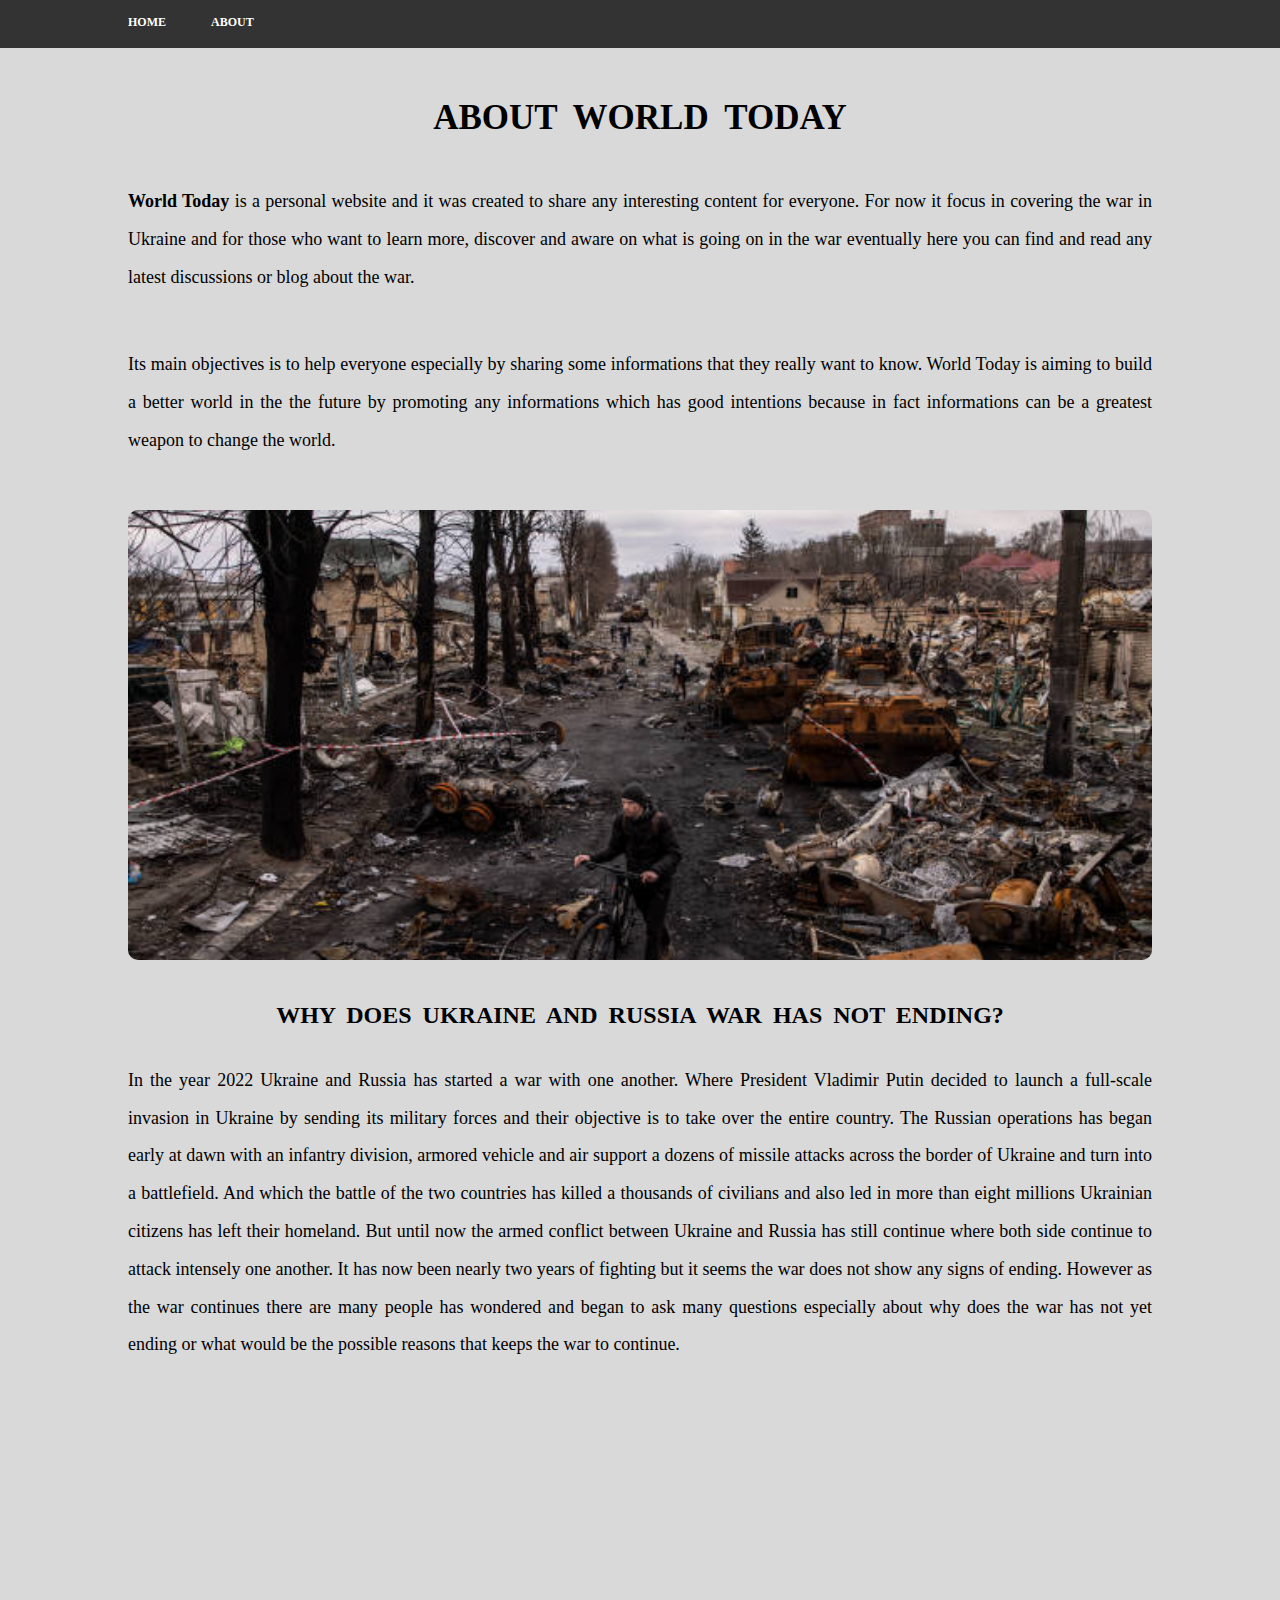
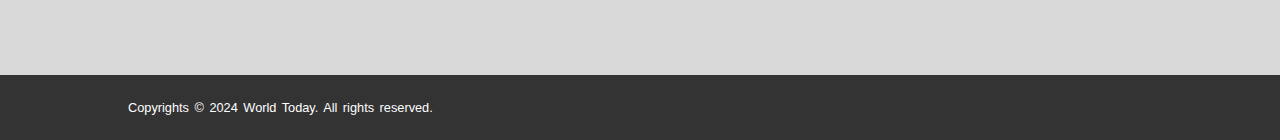
==== about.html @ 8e9aa5ee "Add files via upload" ====
<!DOCTYPE html>
<html>
<head>
	<meta charset="utf-8">
	<meta name="viewport" content="width=device-width, initial-scale=1">
	<link rel="stylesheet" type="text/css" href="style.css">
	<title>About - World Today</title>
	<link rel="icon" type="image/x-icon" href="images/favicon.ico">
	<style>
		.about-world-today{
			font-family: "Lucida Handwriting" , cursive;
			padding: 50px 10% 30px;
		}
		.about-world-today .text-box{
			
		}
		.about-world-today .text-box h1{
			font-weight: 600;
			text-align: center;
			font-size: 35px;
			word-spacing: 7.5px;
			text-transform: uppercase;
			padding-bottom: 20px;
		}
		.about-world-today .text-box h2{
			font-size: 24px;
			padding: 15px 0px 5px;
			text-align: center;
			word-spacing: 5px;
			padding: 8px 0px;
		}
		.about-world-today .text-box p{
			padding: 25px 0px;
			line-height: 1cm;
			text-align: justify;
			font-size: 18px;
		}
		.about-world-today .text-box img{
			width: 100%;
			height: 450px;
			object-fit: cover;
			border-radius: 10px;

		}
		.about-world-today .text-box .image-content{
			padding-top: 25px;
			padding-bottom: 30px;
		}


		.copyright{
			margin-top: 20%;
		}

		@media screen and (max-width: 800px) {
			.about-world-today{
				padding: 25px 20px 100px 20px;
			}
			.about-world-today .text-box{
				padding-top: 0px;
			}
			.about-world-today .text-box h1{
				display: none;
			}
			.about-world-today .text-box h2{
				font-size: 2.5vh;
			}
			.about-world-today .text-box p{
				font-size: 2vh;
				text-align: left;
				line-height: .75cm;
			}
			.about-world-today .text-box img{
				height: 275px;
			}


			.copyright{
				margin-top: 30%;
			}
			.copyright .text-box{
				padding: 20px 20px 25px;
			}
			.about-world-today .text-box p{
				text-align: justify;
			}
		}

		@media screen and (max-width: 480px) {
			.about-world-today .text-box img{
				height: 180px;
			}
			.about-world-today .text-box h2{
				text-align: center;
				font-size: 2vh;
				word-spacing: 2px;
				line-height: .75cm;
			}
			.about-world-today .text-box p{
				
			}


			.copyright .text-box{
				padding: 20px 20px 25px 20px;
			}
		}
	</style>
</head>
<body>
	<nav class="top-nav">
		<ul class="nav-area">
			<li><a href="index.html">HOME</a></li>
			<li><a href="about.html">ABOUT</a></li>
		</ul>
	</nav>

	<section>
		<div class="about-world-today">
			<div class="text-box">
				<h1>About World Today</h1>
					<p>
						<strong>World Today</strong> is a personal website and it was created to share any interesting content for everyone. For now it focus in covering the war in Ukraine and for those who want to learn more, discover and aware on what is going on in the war eventually here you can find and read any latest discussions or blog about the war.
					</p>
						
					<p>
						Its main objectives is to help everyone especially by sharing some informations that they really want to know. World Today is aiming to build a better world in the the future by promoting any informations which has good intentions because in fact informations can be a greatest weapon to change the world.
					</p>

					<div class="image-content">
						<img src="images/gettyimages-war-in-ukraine.jpg">
					</div>

						<h2 id="the-war-in-ukraine">WHY DOES UKRAINE AND RUSSIA WAR HAS NOT ENDING?</h2>
					<p>
						In the year 2022 Ukraine and Russia has started a war with one another. Where President Vladimir Putin decided to launch a full-scale invasion in Ukraine by sending its military forces and their objective is to take over the entire country. The Russian operations has began early at dawn with an infantry division, armored vehicle and air support a dozens of missile attacks across the border of Ukraine and turn into a battlefield. And which the battle of the two countries has killed a thousands of civilians and also led in more than eight millions Ukrainian citizens has left their homeland. But until now the armed conflict between Ukraine and Russia has still continue where both side continue to attack intensely one another. It has now been nearly two years of fighting but it seems the war does not show any signs of ending. However as the war continues there are many people has wondered and began to ask many questions especially about why does the war has not yet ending or what would be the possible reasons that keeps the war to continue.
					</p>
			</div>
		</div>
	</section>

	<footer class="copyright">
		<div class="text-box">
			<p>Copyrights &copy 2024 World Today. All rights reserved.</p>
		</div>
	</footer>
</body>
</html>
---- style.css ----
*{
	margin: 0;
	padding: 0;

}
body{
	background-color: #d9d9d9;
	font-family: "Lucida Handwriting" , cursive;
}


nav{
	
}
.nav-area{
	display: flex;
	padding: 12px 10% 18px;
  	background-color: #333;

  	
}
.nav-area li{
	list-style: none;
}
.nav-area li a{
	
	text-decoration: none;
	margin-right: 45px;
	font-size: 12px;
	font-weight: 800;
	color: #fff;

}

@media screen and (max-width: 800px) {
	.nav-area{
		padding: 8px 20px 15px;
	}
	.nav-area li a{
		font-size: 1.5vh;
		margin-right: 40px;
	}
}

@media screen and (max-width: 480px) {

	.nav-area{
		padding: 8px 20px 15px;
	}
	.nav-area li a{
		font-size: 1.5vh;
		margin-right: 35px;
	}
}


.content{
	padding: 50px 10% 30px;
}
.row{
	display: flex;
}
.row .main{
	width: 65%;
	padding-right: 75px;
}
.row .main img{
	width: 100%;
	height: 350px;
	border-radius: 10px;
	object-fit: cover;
}
.row .main h2, p{
	
	
}
.row .main h2{
	word-spacing: 3px;
	font-size: 30px;
	padding-top: 25px;
	line-height: 1.2cm;
}
.row .main p{
	line-height: .75cm;
	font-size: 14px;
	text-align: justify;
	padding-top: 20px;
}
.row .main .more-details{
	margin-top: 25px;
}
.row .main .more-details a{
	border: 1px solid #000;
	text-decoration: none;
	padding: 7px 12px;
	font-size: 11px;
	letter-spacing: 1px;
	font-weight: 600;
}
.row .main .more-details a:hover{
	background-color: #000;
	color: #fff;
	transition: .6s ease;
}
.row .main .card{
	margin-bottom: 7.5%;
}



.row .aside{
	width: 35%;
}
.row .aside h3{
	font-size: 17px;
	text-align: center;
	background-color: #bfbfbf;
	padding: 8px 0px;
}
.row .aside p{
	line-height: .75cm;
	font-size: 14px;
	text-align: justify;
	padding: 20px 0px 0px;
}


@media screen and (max-width: 800px) {
	.content{
		padding: 25px 20px;
	}
	.row{
		
	}
	.row .main{
		padding-right: 40px;
	}
	.row .main img{
		height: 200px;
		border-radius: 7.5px;
	}
	.row .main h2{
		font-size: 3vh;
		line-height: .75cm;
		padding-top: 20px;
	}
	.row .main p{
		font-size: 2vh;
		line-height: .7cm;
	}
	.row .main .more-details a{
		font-size: 1.75vh;
	}
	.row .main .card{
		margin-bottom: 6%;
	}
	


	
	.row .aside h3{
		font-size: 2.5vh;
		text-align: center;
		padding: 5px 0px;
	}
	.row .aside p{
		font-size: 2vh;
		line-height: .7cm;
		text-align: justify;
	}
}

@media screen and (max-width: 480px) {
	.content{
		padding: 25px 20px;
	}
	.row{
		flex-direction: column-reverse;
	}
	.row .main{
		width: 100%;
		padding-right: 0px;
	}
	.row .main .card{
		margin-bottom: 12%;
	}
	.row .main img{
		height: 180px;
	}
	.row .main h2, p{
		margin-top: 0px;
	}
	.row .main h2{
		font-size: 3vh;
		line-height: .7cm;
	}
	.row .main p{
		font-size: 2vh;
		line-height: .7cm;
		text-align: left;
	}
	.row .main .more-details{
		margin-top: 20px;
	}
	.row .main .more-details a{
		font-size: 1.75vh;
	}
	


	.row .aside{
		width: 100%;
		padding-bottom: 20px;
	}
	.row .aside h3{
		display: none;
	}
	.row .aside p{
		text-align: left;
		padding: 5px 0px 20px;
	}
}


.copyright{
	margin-top: 3%;
}
.copyright .text-box{
	padding: 25px 10% 25px;
	background-color: #333;
}
.copyright .text-box p{
	color: #fff;
	font-size: 12.75px;
	font-family: "Poppins" , sans-serif;
	word-spacing: 2px;
}

@media screen and (max-width: 800px) {
	.copyright{
		
	}
	.copyright .text-box{
		padding: 25px 20px 25px 20px;
	}
	.copyright .text-box p{
		font-size: 1.85vh;
	}
}

@media screen and (max-width: 480px) {
	.copyright .text-box{
		padding: 20px 20px 25px 20px;
	}
}
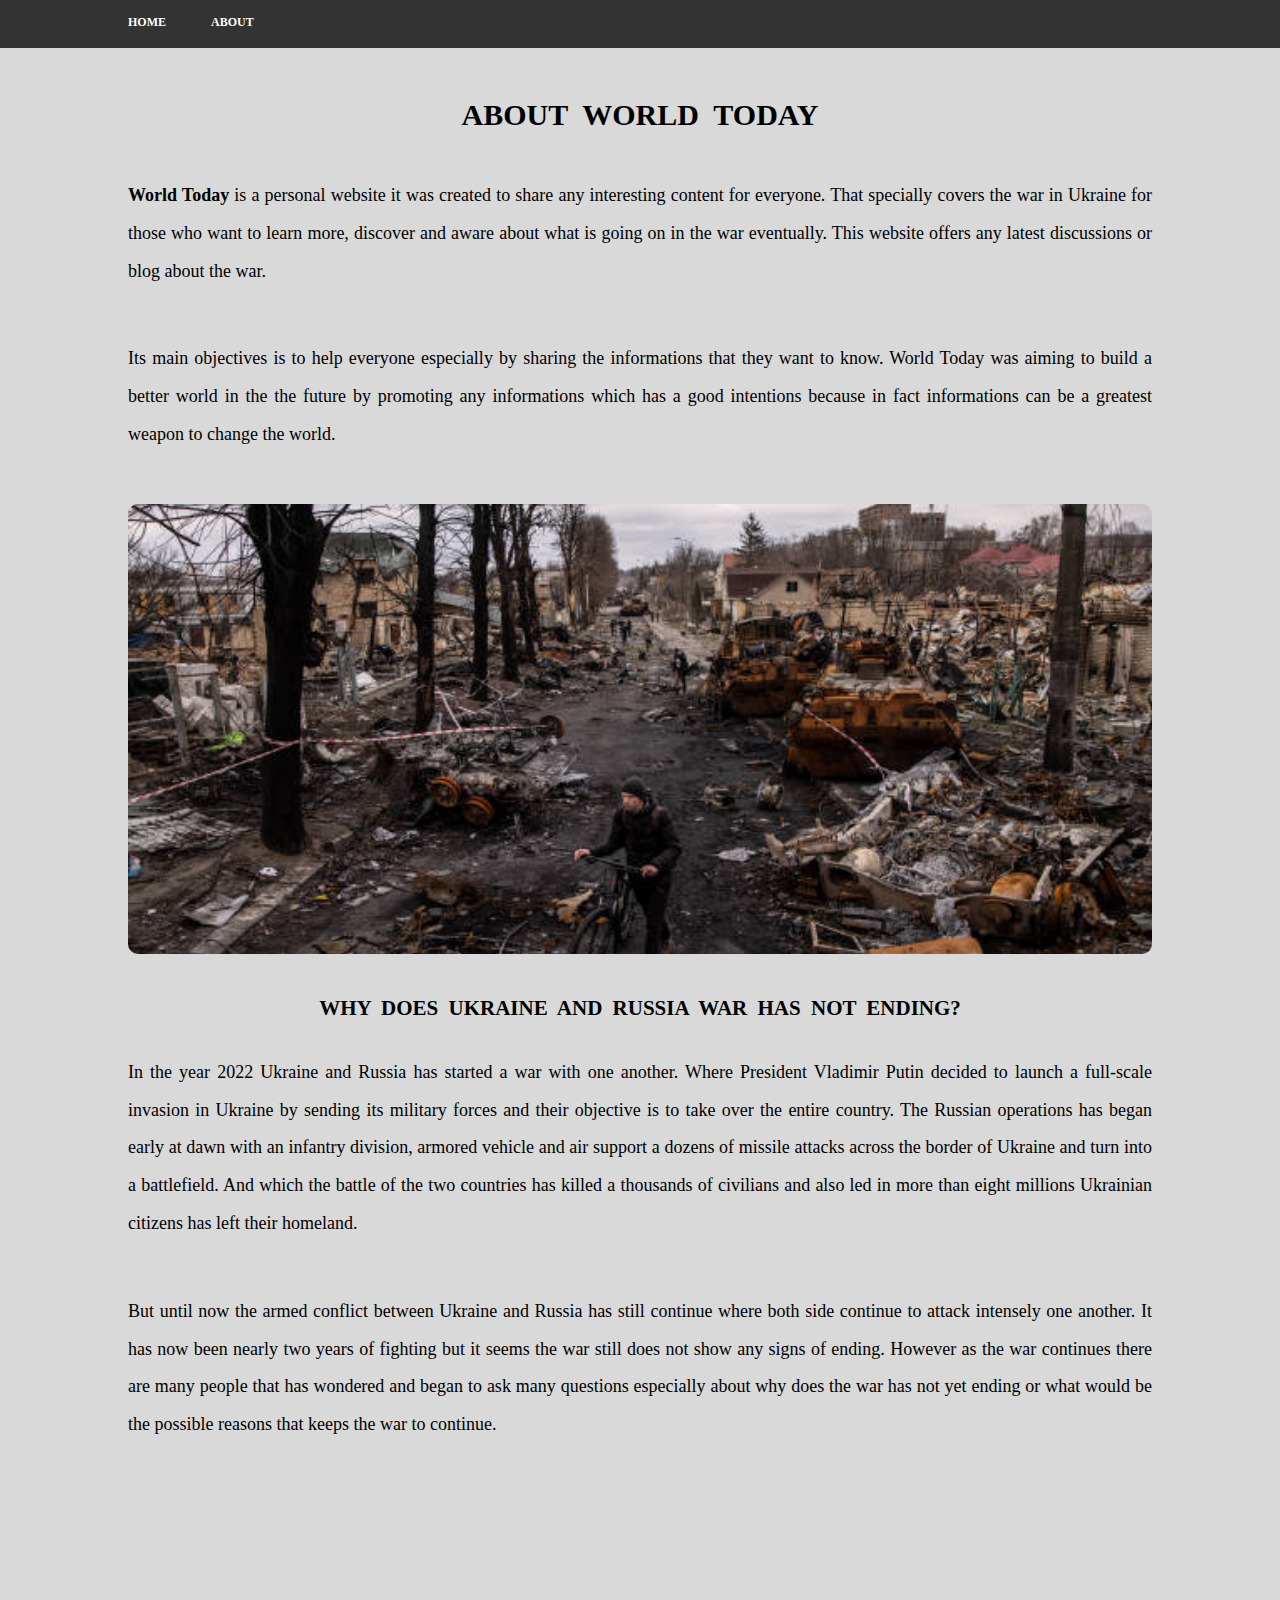
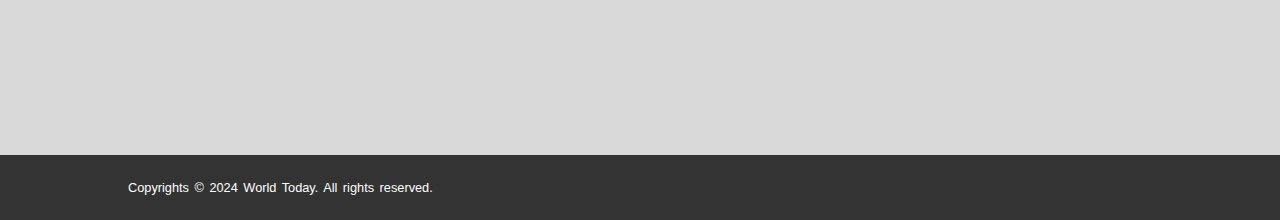
==== commit 2714ef87: "Add files via upload" ====
--- a/about.html
+++ b/about.html
@@ -17,13 +17,13 @@
 		.about-world-today .text-box h1{
 			font-weight: 600;
 			text-align: center;
-			font-size: 35px;
+			font-size: 30px;
 			word-spacing: 7.5px;
 			text-transform: uppercase;
 			padding-bottom: 20px;
 		}
 		.about-world-today .text-box h2{
-			font-size: 24px;
+			font-size: 21px;
 			padding: 15px 0px 5px;
 			text-align: center;
 			word-spacing: 5px;
@@ -92,7 +92,7 @@
 			}
 			.about-world-today .text-box h2{
 				text-align: center;
-				font-size: 2vh;
+				font-size: 2.25vh;
 				word-spacing: 2px;
 				line-height: .75cm;
 			}
@@ -120,11 +120,11 @@
 			<div class="text-box">
 				<h1>About World Today</h1>
 					<p>
-						<strong>World Today</strong> is a personal website and it was created to share any interesting content for everyone. For now it focus in covering the war in Ukraine and for those who want to learn more, discover and aware on what is going on in the war eventually here you can find and read any latest discussions or blog about the war.
+						<strong>World Today</strong> is a personal website it was created to share any interesting content for everyone. That specially covers the war in Ukraine for those who want to learn more, discover and aware about what is going on in the war eventually. This website offers any latest discussions or blog about the war.
 					</p>
 						
 					<p>
-						Its main objectives is to help everyone especially by sharing some informations that they really want to know. World Today is aiming to build a better world in the the future by promoting any informations which has good intentions because in fact informations can be a greatest weapon to change the world.
+						Its main objectives is to help everyone especially by sharing the informations that they want to know. World Today was aiming to build a better world in the the future by promoting any informations which has a good intentions because in fact informations can be a greatest weapon to change the world.
 					</p>
 
 					<div class="image-content">
@@ -133,7 +133,10 @@
 
 						<h2 id="the-war-in-ukraine">WHY DOES UKRAINE AND RUSSIA WAR HAS NOT ENDING?</h2>
 					<p>
-						In the year 2022 Ukraine and Russia has started a war with one another. Where President Vladimir Putin decided to launch a full-scale invasion in Ukraine by sending its military forces and their objective is to take over the entire country. The Russian operations has began early at dawn with an infantry division, armored vehicle and air support a dozens of missile attacks across the border of Ukraine and turn into a battlefield. And which the battle of the two countries has killed a thousands of civilians and also led in more than eight millions Ukrainian citizens has left their homeland. But until now the armed conflict between Ukraine and Russia has still continue where both side continue to attack intensely one another. It has now been nearly two years of fighting but it seems the war does not show any signs of ending. However as the war continues there are many people has wondered and began to ask many questions especially about why does the war has not yet ending or what would be the possible reasons that keeps the war to continue.
+						In the year 2022 Ukraine and Russia has started a war with one another. Where President Vladimir Putin decided to launch a full-scale invasion in Ukraine by sending its military forces and their objective is to take over the entire country. The Russian operations has began early at dawn with an infantry division, armored vehicle and air support a dozens of missile attacks across the border of Ukraine and turn into a battlefield. And which the battle of the two countries has killed a thousands of civilians and also led in more than eight millions Ukrainian citizens has left their homeland. 
+					</p>
+					<p>
+						But until now the armed conflict between Ukraine and Russia has still continue where both side continue to attack intensely one another. It has now been nearly two years of fighting but it seems the war still does not show any signs of ending. However as the war continues there are many people that has wondered and began to ask many questions especially about why does the war has not yet ending or what would be the possible reasons that keeps the war to continue.
 					</p>
 			</div>
 		</div>
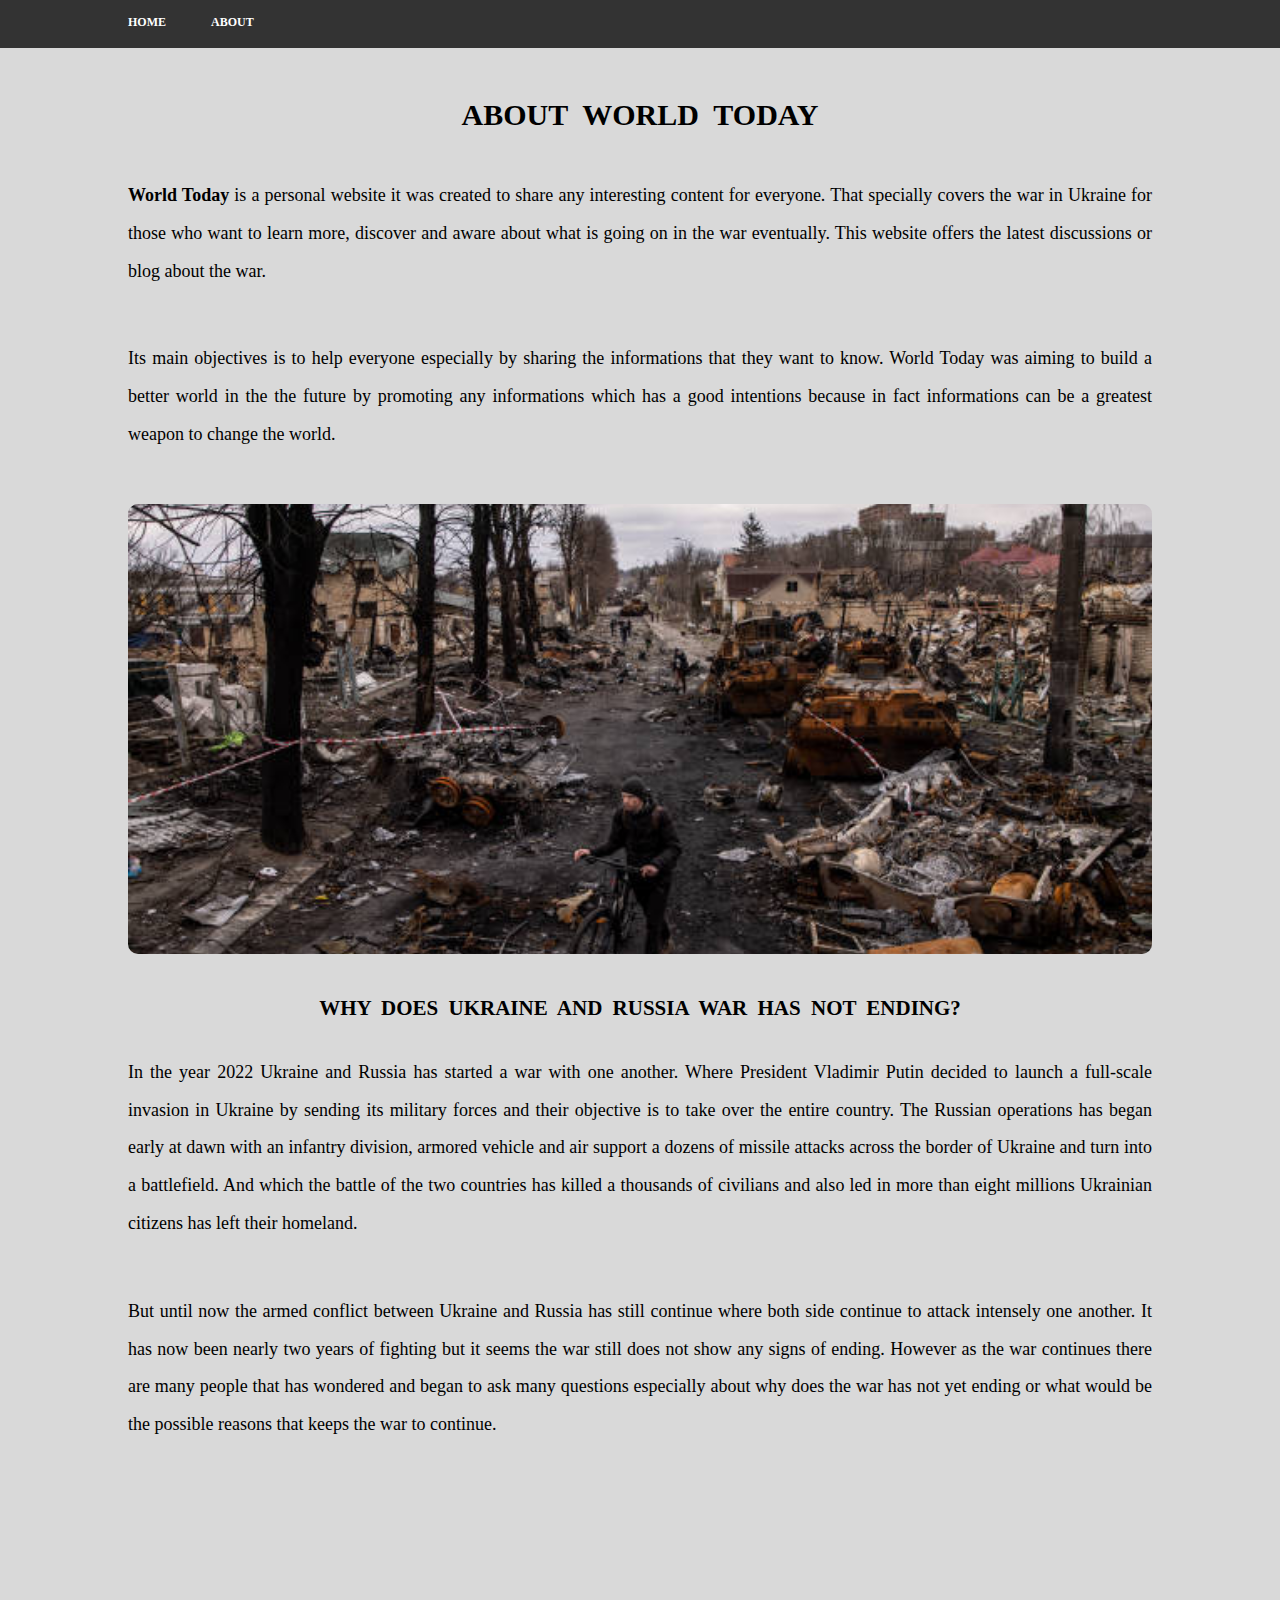
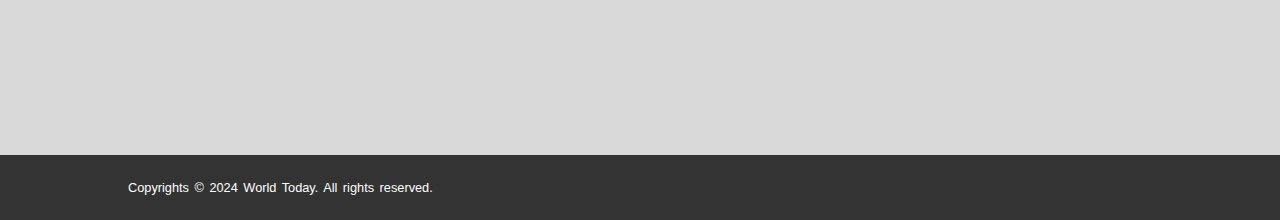
==== commit ae38b15f: "Add files via upload" ====
--- a/about.html
+++ b/about.html
@@ -120,7 +120,7 @@
 			<div class="text-box">
 				<h1>About World Today</h1>
 					<p>
-						<strong>World Today</strong> is a personal website it was created to share any interesting content for everyone. That specially covers the war in Ukraine for those who want to learn more, discover and aware about what is going on in the war eventually. This website offers any latest discussions or blog about the war.
+						<strong>World Today</strong> is a personal website it was created to share any interesting content for everyone. That specially covers the war in Ukraine for those who want to learn more, discover and aware about what is going on in the war eventually. This website offers the latest discussions or blog about the war.
 					</p>
 						
 					<p>
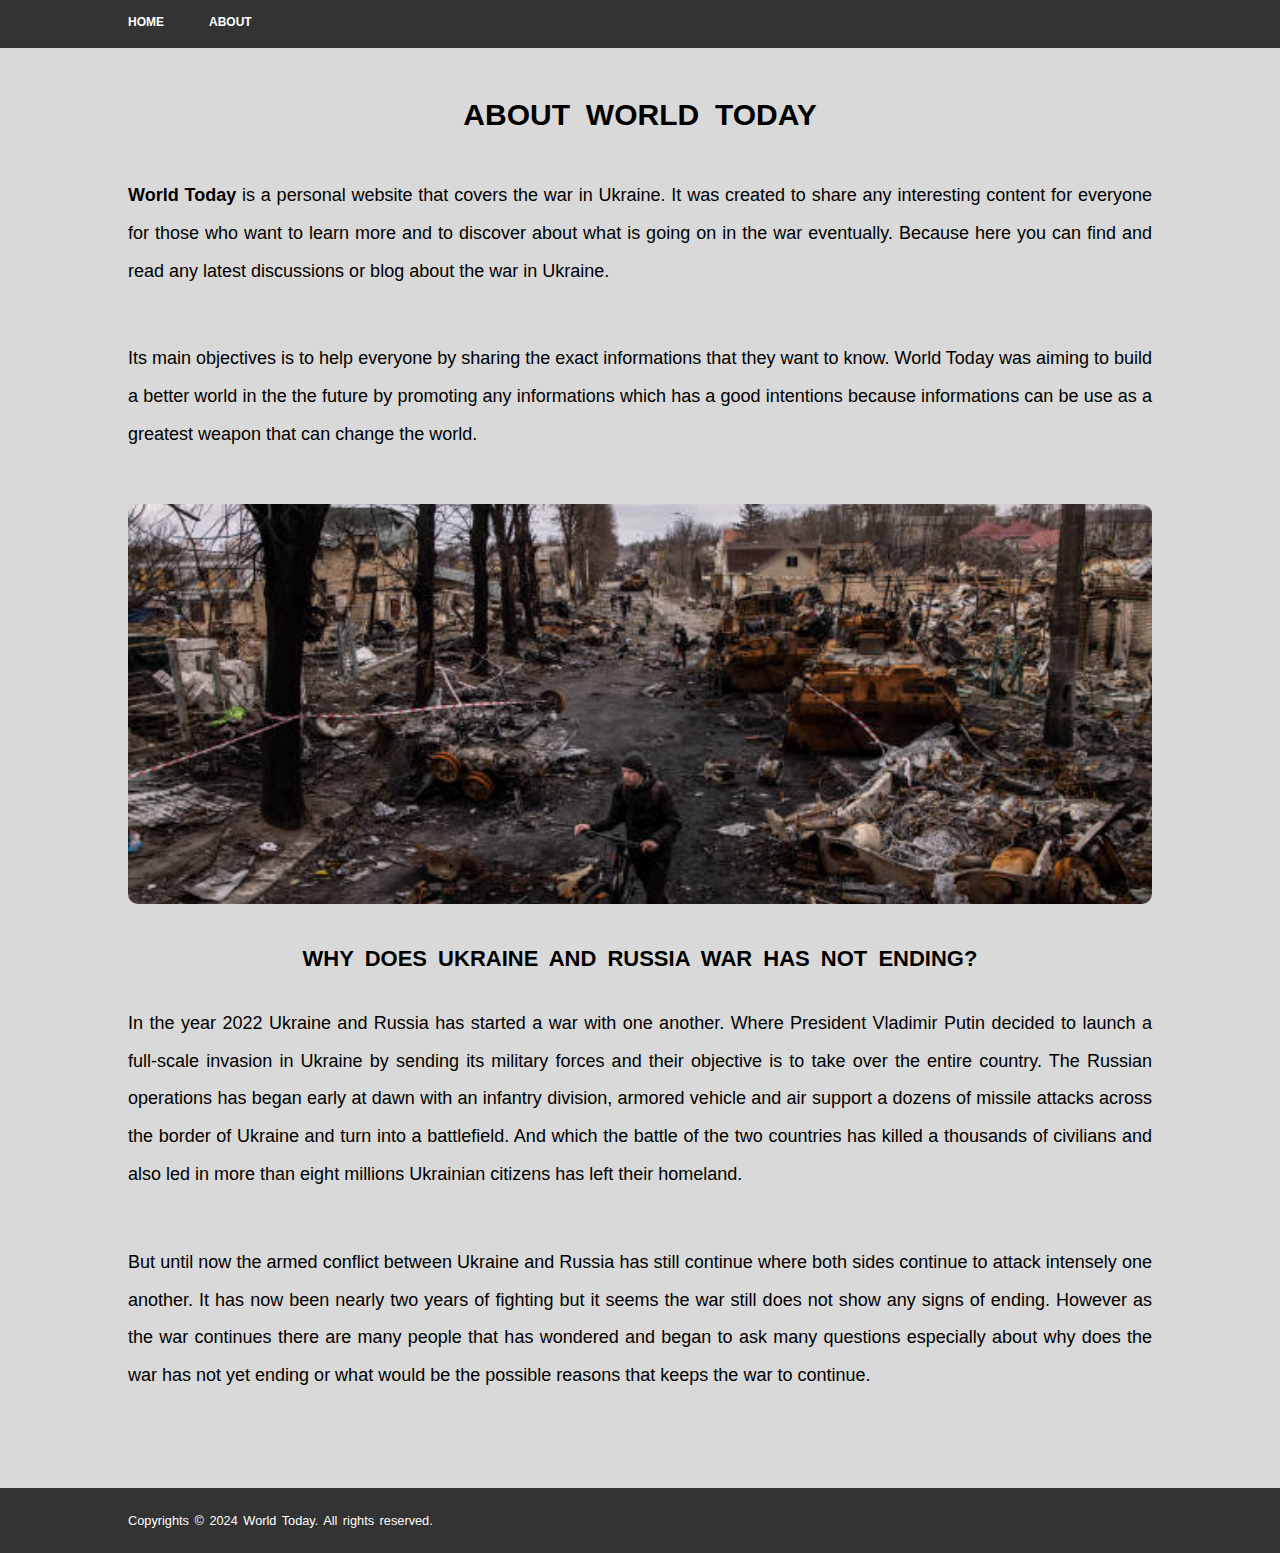
==== commit 518d1d8c: "Add files via upload" ====
--- a/about.html
+++ b/about.html
@@ -8,7 +8,7 @@
 	<link rel="icon" type="image/x-icon" href="images/favicon.ico">
 	<style>
 		.about-world-today{
-			font-family: "Lucida Handwriting" , cursive;
+			font-family: "Poppins" , sans-serif;
 			padding: 50px 10% 30px;
 		}
 		.about-world-today .text-box{
@@ -23,7 +23,7 @@
 			padding-bottom: 20px;
 		}
 		.about-world-today .text-box h2{
-			font-size: 21px;
+			font-size: 22px;
 			padding: 15px 0px 5px;
 			text-align: center;
 			word-spacing: 5px;
@@ -37,7 +37,7 @@
 		}
 		.about-world-today .text-box img{
 			width: 100%;
-			height: 450px;
+			height: 400px;
 			object-fit: cover;
 			border-radius: 10px;
 
@@ -49,7 +49,7 @@
 
 
 		.copyright{
-			margin-top: 20%;
+			
 		}
 
 		@media screen and (max-width: 800px) {
@@ -76,7 +76,7 @@
 
 
 			.copyright{
-				margin-top: 30%;
+				
 			}
 			.copyright .text-box{
 				padding: 20px 20px 25px;
@@ -87,6 +87,9 @@
 		}
 
 		@media screen and (max-width: 480px) {
+			.about-world-today{
+				padding-top: 0px;
+			}
 			.about-world-today .text-box img{
 				height: 180px;
 			}
@@ -97,7 +100,7 @@
 				line-height: .75cm;
 			}
 			.about-world-today .text-box p{
-				
+				text-align: left;
 			}
 
 
@@ -120,11 +123,11 @@
 			<div class="text-box">
 				<h1>About World Today</h1>
 					<p>
-						<strong>World Today</strong> is a personal website it was created to share any interesting content for everyone. That specially covers the war in Ukraine for those who want to learn more, discover and aware about what is going on in the war eventually. This website offers the latest discussions or blog about the war.
+						<strong>World Today</strong> is a personal website that covers the war in Ukraine. It was created to share any interesting content for everyone for those who want to learn more and to discover about what is going on in the war eventually. Because here you can find and read any latest discussions or blog about the war in Ukraine.
 					</p>
 						
 					<p>
-						Its main objectives is to help everyone especially by sharing the informations that they want to know. World Today was aiming to build a better world in the the future by promoting any informations which has a good intentions because in fact informations can be a greatest weapon to change the world.
+						Its main objectives is to help everyone by sharing the exact informations that they want to know. World Today was aiming to build a better world in the the future by promoting any informations which has a good intentions because informations can be use as a greatest weapon that can change the world.
 					</p>
 
 					<div class="image-content">
@@ -136,7 +139,7 @@
 						In the year 2022 Ukraine and Russia has started a war with one another. Where President Vladimir Putin decided to launch a full-scale invasion in Ukraine by sending its military forces and their objective is to take over the entire country. The Russian operations has began early at dawn with an infantry division, armored vehicle and air support a dozens of missile attacks across the border of Ukraine and turn into a battlefield. And which the battle of the two countries has killed a thousands of civilians and also led in more than eight millions Ukrainian citizens has left their homeland. 
 					</p>
 					<p>
-						But until now the armed conflict between Ukraine and Russia has still continue where both side continue to attack intensely one another. It has now been nearly two years of fighting but it seems the war still does not show any signs of ending. However as the war continues there are many people that has wondered and began to ask many questions especially about why does the war has not yet ending or what would be the possible reasons that keeps the war to continue.
+						But until now the armed conflict between Ukraine and Russia has still continue where both sides continue to attack intensely one another. It has now been nearly two years of fighting but it seems the war still does not show any signs of ending. However as the war continues there are many people that has wondered and began to ask many questions especially about why does the war has not yet ending or what would be the possible reasons that keeps the war to continue.
 					</p>
 			</div>
 		</div>
--- a/style.css
+++ b/style.css
@@ -5,7 +5,7 @@
 }
 body{
 	background-color: #d9d9d9;
-	font-family: "Lucida Handwriting" , cursive;
+	font-family: "Poppins" , sans-serif;
 }
 
 
@@ -62,35 +62,37 @@
 }
 .row .main{
 	width: 65%;
-	padding-right: 75px;
+	padding-right: 50px;
 }
 .row .main img{
 	width: 100%;
-	height: 350px;
-	border-radius: 10px;
+	height: 275px;
 	object-fit: cover;
 }
 .row .main h2, p{
 	
-	
 }
 .row .main h2{
-	word-spacing: 3px;
-	font-size: 30px;
-	padding-top: 25px;
+	word-spacing: 5px;
+	font-size: 25px;
+	font-weight: 600;
+	padding-top: 20px;
 	line-height: 1.2cm;
+	text-transform: uppercase;
+	
 }
 .row .main p{
 	line-height: .75cm;
 	font-size: 14px;
 	text-align: justify;
-	padding-top: 20px;
+	padding: 15px 0px;
+
 }
 .row .main .more-details{
-	margin-top: 25px;
+	margin-top: 15px;
 }
 .row .main .more-details a{
-	border: 1px solid #000;
+	border: 1px solid gray;
 	text-decoration: none;
 	padding: 7px 12px;
 	font-size: 11px;
@@ -104,24 +106,30 @@
 }
 .row .main .card{
 	margin-bottom: 7.5%;
+	
 }
 
 
 
 .row .aside{
 	width: 35%;
+	
 }
 .row .aside h3{
 	font-size: 17px;
 	text-align: center;
-	background-color: #bfbfbf;
+	background-color: #333;
+	color: #fff;
 	padding: 8px 0px;
+
 }
 .row .aside p{
 	line-height: .75cm;
 	font-size: 14px;
 	text-align: justify;
-	padding: 20px 0px 0px;
+	padding: 25px 15px 30px;
+	background-color: #fff;
+	margin-top: 20px;
 }
 
 
@@ -137,19 +145,26 @@
 	}
 	.row .main img{
 		height: 200px;
-		border-radius: 7.5px;
+
 	}
 	.row .main h2{
-		font-size: 3vh;
+		font-size: 2.75vh;
 		line-height: .75cm;
 		padding-top: 20px;
 	}
 	.row .main p{
 		font-size: 2vh;
-		line-height: .7cm;
+		line-height: .75cm;
+		text-align: justify;
+		line-height: .65cm;
+
+	}
+	.row .main .more-details{
+		margin-top: 10px;
 	}
 	.row .main .more-details a{
 		font-size: 1.75vh;
+		padding: 5px 10px;
 	}
 	.row .main .card{
 		margin-bottom: 6%;
@@ -158,15 +173,24 @@
 
 
 	
+	.row .aside{
+		padding-left: 0;
+	}
 	.row .aside h3{
-		font-size: 2.5vh;
+		font-size: 2vh;
 		text-align: center;
-		padding: 5px 0px;
+		padding: 7px 0px;
+	}
+	.row .aside img{
+		height: 120px;
 	}
 	.row .aside p{
 		font-size: 2vh;
-		line-height: .7cm;
+		line-height: .75cm;
 		text-align: justify;
+		padding: 20px 15px 15px;
+		line-height: .65cm;
+		margin-top: 15px;
 	}
 }
 
@@ -192,7 +216,7 @@
 	}
 	.row .main h2{
 		font-size: 3vh;
-		line-height: .7cm;
+		line-height: .75cm;
 	}
 	.row .main p{
 		font-size: 2vh;
@@ -200,7 +224,7 @@
 		text-align: left;
 	}
 	.row .main .more-details{
-		margin-top: 20px;
+		margin-top: 10px;
 	}
 	.row .main .more-details a{
 		font-size: 1.75vh;
@@ -211,13 +235,20 @@
 	.row .aside{
 		width: 100%;
 		padding-bottom: 20px;
+		padding-left: 0;
 	}
 	.row .aside h3{
 		display: none;
 	}
+	.row .aside img{
+		
+	}
 	.row .aside p{
 		text-align: left;
-		padding: 5px 0px 20px;
+		padding: 0px 0px 20px;
+		margin-top: 0px;
+		background-color: #d9d9d9;
+
 	}
 }
 
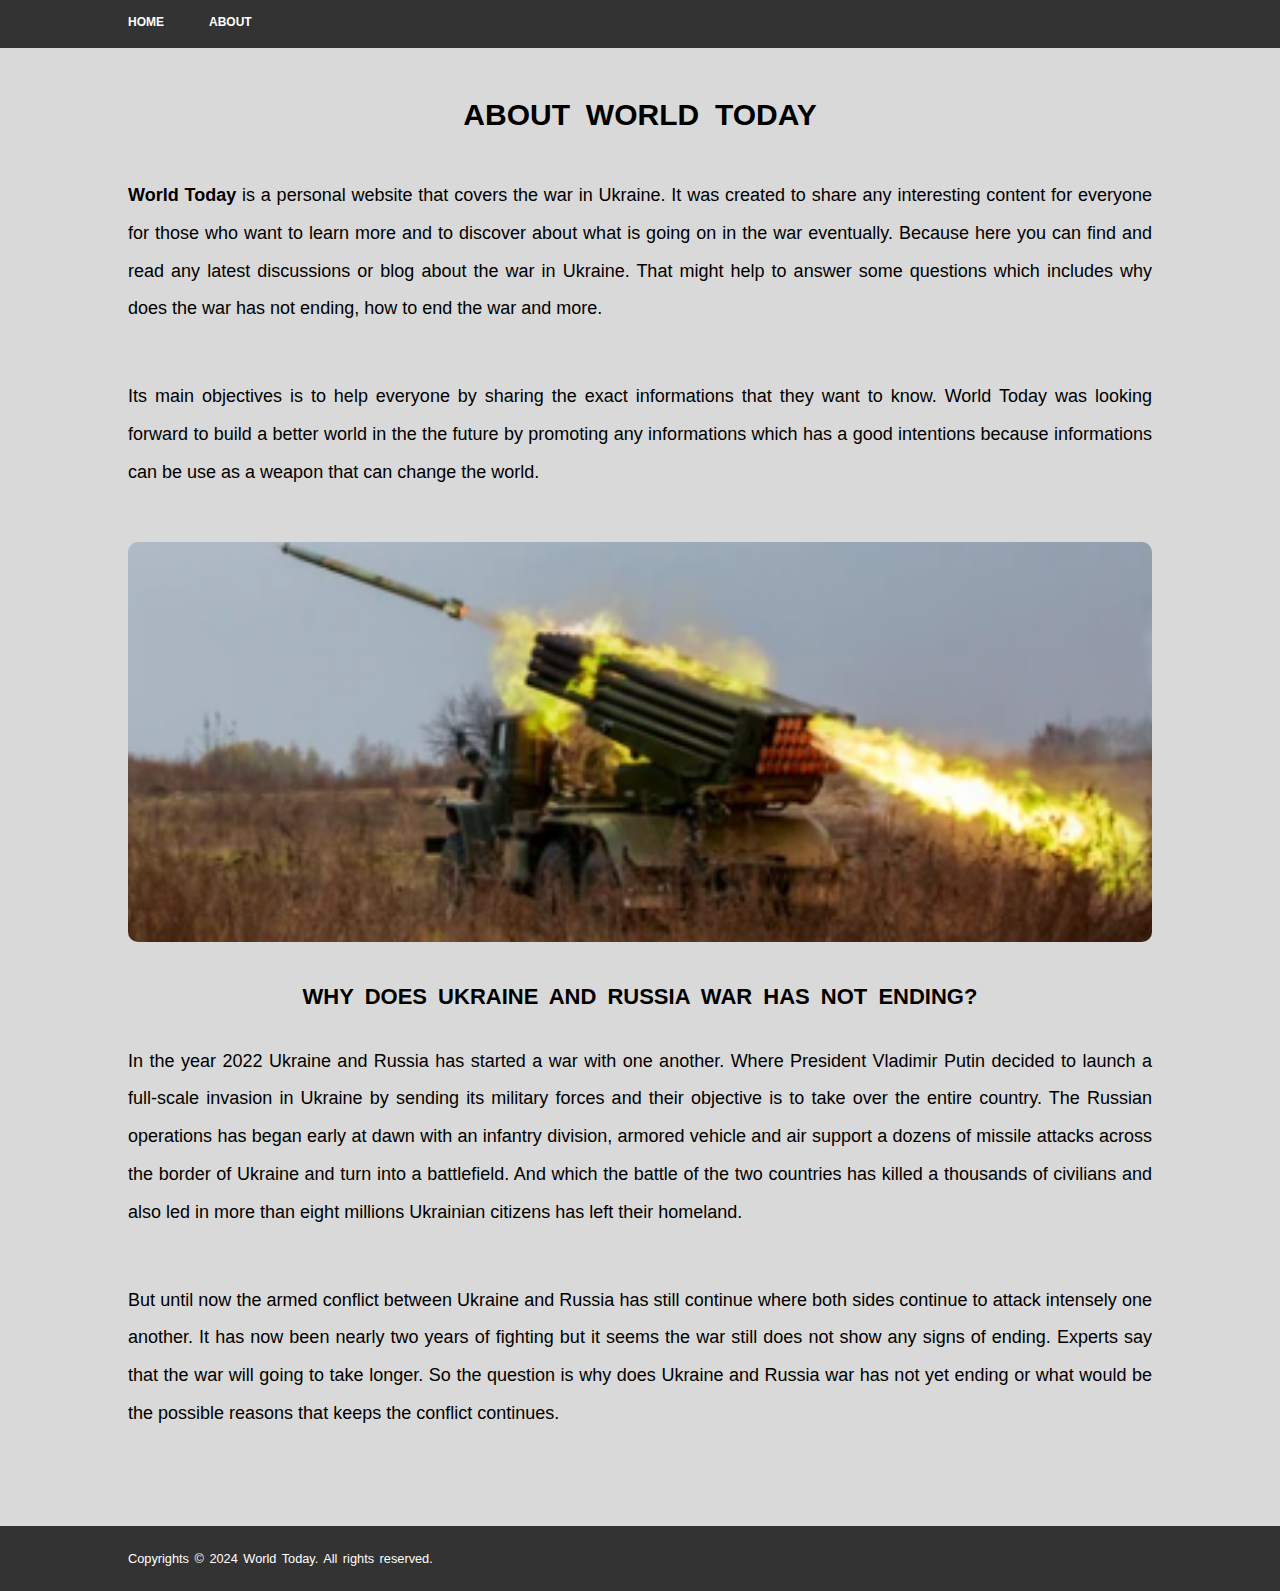
==== commit 732f7ad4: "Add files via upload" ====
--- a/about.html
+++ b/about.html
@@ -123,15 +123,15 @@
 			<div class="text-box">
 				<h1>About World Today</h1>
 					<p>
-						<strong>World Today</strong> is a personal website that covers the war in Ukraine. It was created to share any interesting content for everyone for those who want to learn more and to discover about what is going on in the war eventually. Because here you can find and read any latest discussions or blog about the war in Ukraine.
+						<strong>World Today</strong> is a personal website that covers the war in Ukraine. It was created to share any interesting content for everyone for those who want to learn more and to discover about what is going on in the war eventually. Because here you can find and read any latest discussions or blog about the war in Ukraine. That might help to answer some questions which includes why does the war has not ending, how to end the war and more.
 					</p>
 						
 					<p>
-						Its main objectives is to help everyone by sharing the exact informations that they want to know. World Today was aiming to build a better world in the the future by promoting any informations which has a good intentions because informations can be use as a greatest weapon that can change the world.
+						Its main objectives is to help everyone by sharing the exact informations that they want to know. World Today was looking forward to build a better world in the the future by promoting any informations which has a good intentions because informations can be use as a weapon that can change the world.
 					</p>
 
 					<div class="image-content">
-						<img src="images/gettyimages-war-in-ukraine.jpg">
+						<img src="images/ukraine's-war-image1.png">
 					</div>
 
 						<h2 id="the-war-in-ukraine">WHY DOES UKRAINE AND RUSSIA WAR HAS NOT ENDING?</h2>
@@ -139,7 +139,7 @@
 						In the year 2022 Ukraine and Russia has started a war with one another. Where President Vladimir Putin decided to launch a full-scale invasion in Ukraine by sending its military forces and their objective is to take over the entire country. The Russian operations has began early at dawn with an infantry division, armored vehicle and air support a dozens of missile attacks across the border of Ukraine and turn into a battlefield. And which the battle of the two countries has killed a thousands of civilians and also led in more than eight millions Ukrainian citizens has left their homeland. 
 					</p>
 					<p>
-						But until now the armed conflict between Ukraine and Russia has still continue where both sides continue to attack intensely one another. It has now been nearly two years of fighting but it seems the war still does not show any signs of ending. However as the war continues there are many people that has wondered and began to ask many questions especially about why does the war has not yet ending or what would be the possible reasons that keeps the war to continue.
+						But until now the armed conflict between Ukraine and Russia has still continue where both sides continue to attack intensely one another. It has now been nearly two years of fighting but it seems the war still does not show any signs of ending. Experts say that the war will going to take longer. So the question is why does Ukraine and Russia war has not yet ending or what would be the possible reasons that keeps the conflict continues.
 					</p>
 			</div>
 		</div>
--- a/style.css
+++ b/style.css
@@ -121,7 +121,7 @@
 	background-color: #333;
 	color: #fff;
 	padding: 8px 0px;
-
+	border-radius: 8px;
 }
 .row .aside p{
 	line-height: .75cm;
@@ -130,6 +130,7 @@
 	padding: 25px 15px 30px;
 	background-color: #fff;
 	margin-top: 20px;
+	border-radius: 8px;
 }
 
 
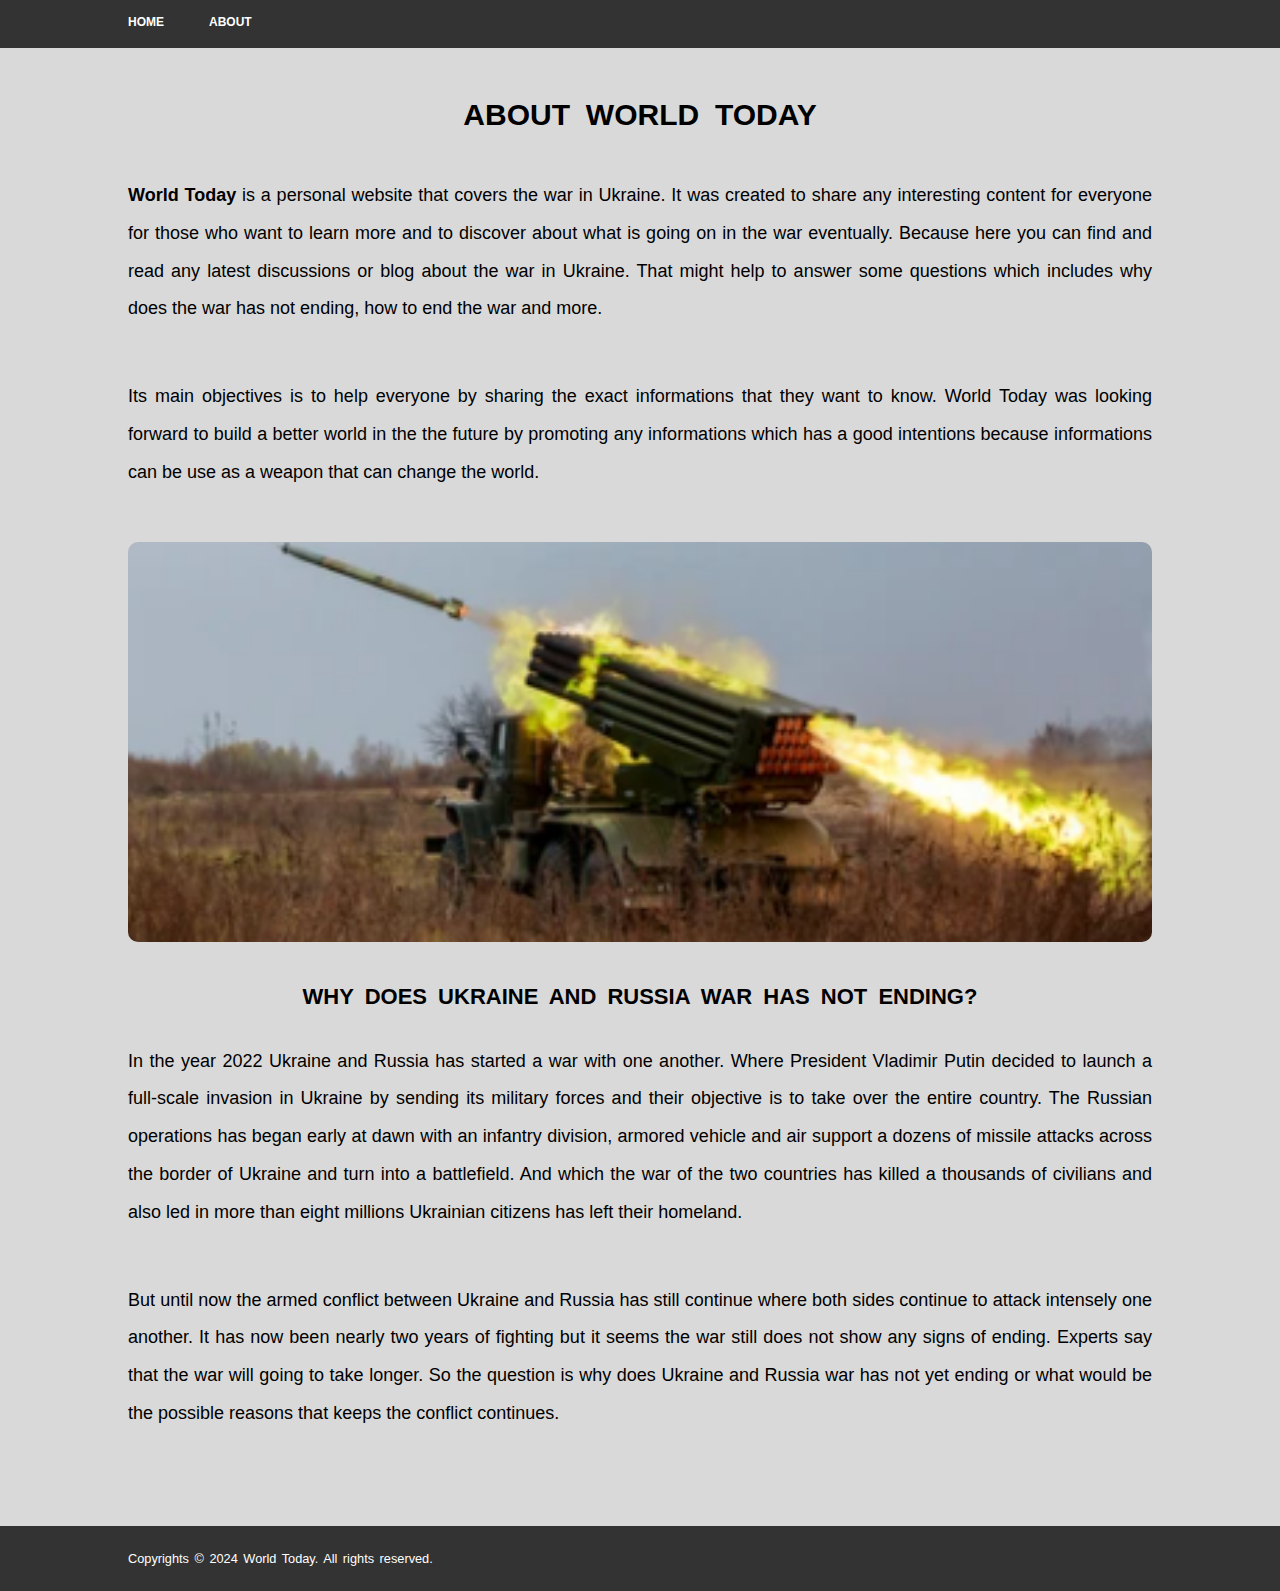
==== commit 77556d26: "Add files via upload" ====
--- a/about.html
+++ b/about.html
@@ -136,7 +136,7 @@
 
 						<h2 id="the-war-in-ukraine">WHY DOES UKRAINE AND RUSSIA WAR HAS NOT ENDING?</h2>
 					<p>
-						In the year 2022 Ukraine and Russia has started a war with one another. Where President Vladimir Putin decided to launch a full-scale invasion in Ukraine by sending its military forces and their objective is to take over the entire country. The Russian operations has began early at dawn with an infantry division, armored vehicle and air support a dozens of missile attacks across the border of Ukraine and turn into a battlefield. And which the battle of the two countries has killed a thousands of civilians and also led in more than eight millions Ukrainian citizens has left their homeland. 
+						In the year 2022 Ukraine and Russia has started a war with one another. Where President Vladimir Putin decided to launch a full-scale invasion in Ukraine by sending its military forces and their objective is to take over the entire country. The Russian operations has began early at dawn with an infantry division, armored vehicle and air support a dozens of missile attacks across the border of Ukraine and turn into a battlefield. And which the war of the two countries has killed a thousands of civilians and also led in more than eight millions Ukrainian citizens has left their homeland. 
 					</p>
 					<p>
 						But until now the armed conflict between Ukraine and Russia has still continue where both sides continue to attack intensely one another. It has now been nearly two years of fighting but it seems the war still does not show any signs of ending. Experts say that the war will going to take longer. So the question is why does Ukraine and Russia war has not yet ending or what would be the possible reasons that keeps the conflict continues.
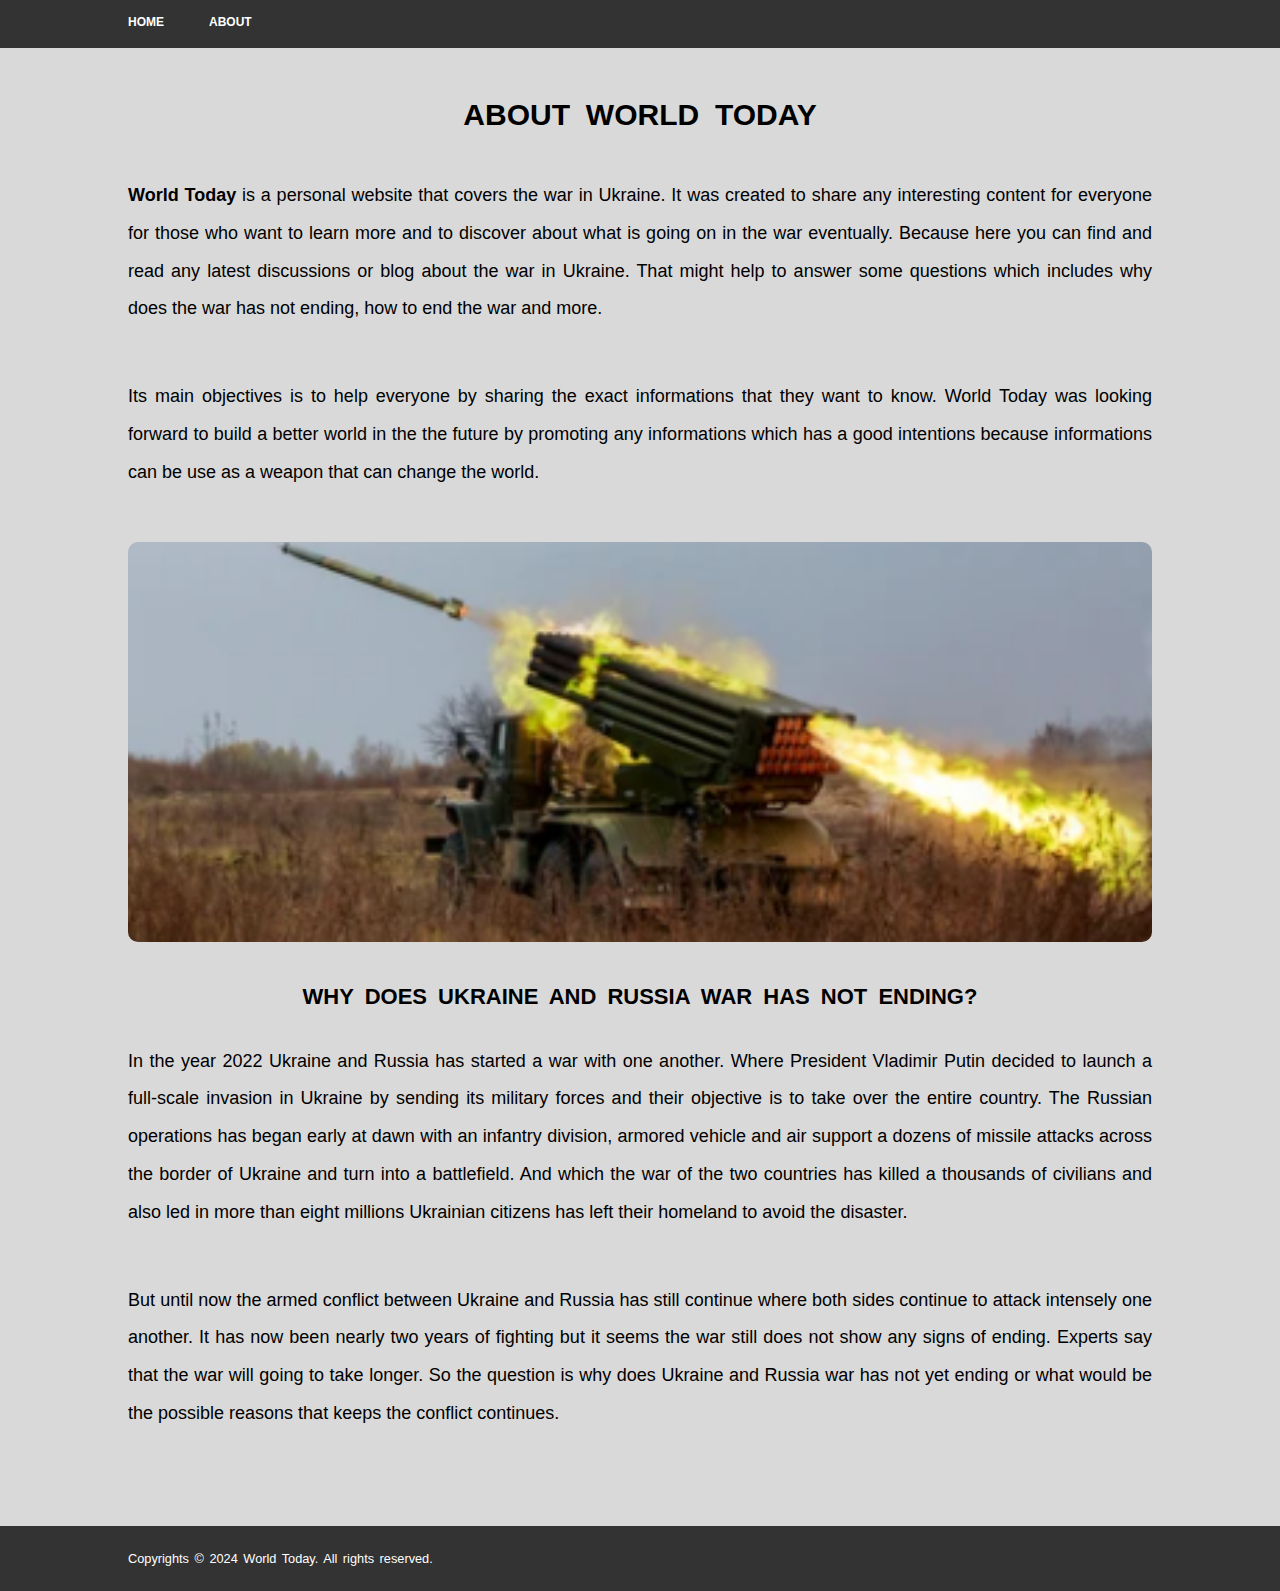
==== commit 224dab92: "Add files via upload" ====
--- a/about.html
+++ b/about.html
@@ -136,7 +136,7 @@
 
 						<h2 id="the-war-in-ukraine">WHY DOES UKRAINE AND RUSSIA WAR HAS NOT ENDING?</h2>
 					<p>
-						In the year 2022 Ukraine and Russia has started a war with one another. Where President Vladimir Putin decided to launch a full-scale invasion in Ukraine by sending its military forces and their objective is to take over the entire country. The Russian operations has began early at dawn with an infantry division, armored vehicle and air support a dozens of missile attacks across the border of Ukraine and turn into a battlefield. And which the war of the two countries has killed a thousands of civilians and also led in more than eight millions Ukrainian citizens has left their homeland. 
+						In the year 2022 Ukraine and Russia has started a war with one another. Where President Vladimir Putin decided to launch a full-scale invasion in Ukraine by sending its military forces and their objective is to take over the entire country. The Russian operations has began early at dawn with an infantry division, armored vehicle and air support a dozens of missile attacks across the border of Ukraine and turn into a battlefield. And which the war of the two countries has killed a thousands of civilians and also led in more than eight millions Ukrainian citizens has left their homeland to avoid the disaster. 
 					</p>
 					<p>
 						But until now the armed conflict between Ukraine and Russia has still continue where both sides continue to attack intensely one another. It has now been nearly two years of fighting but it seems the war still does not show any signs of ending. Experts say that the war will going to take longer. So the question is why does Ukraine and Russia war has not yet ending or what would be the possible reasons that keeps the conflict continues.
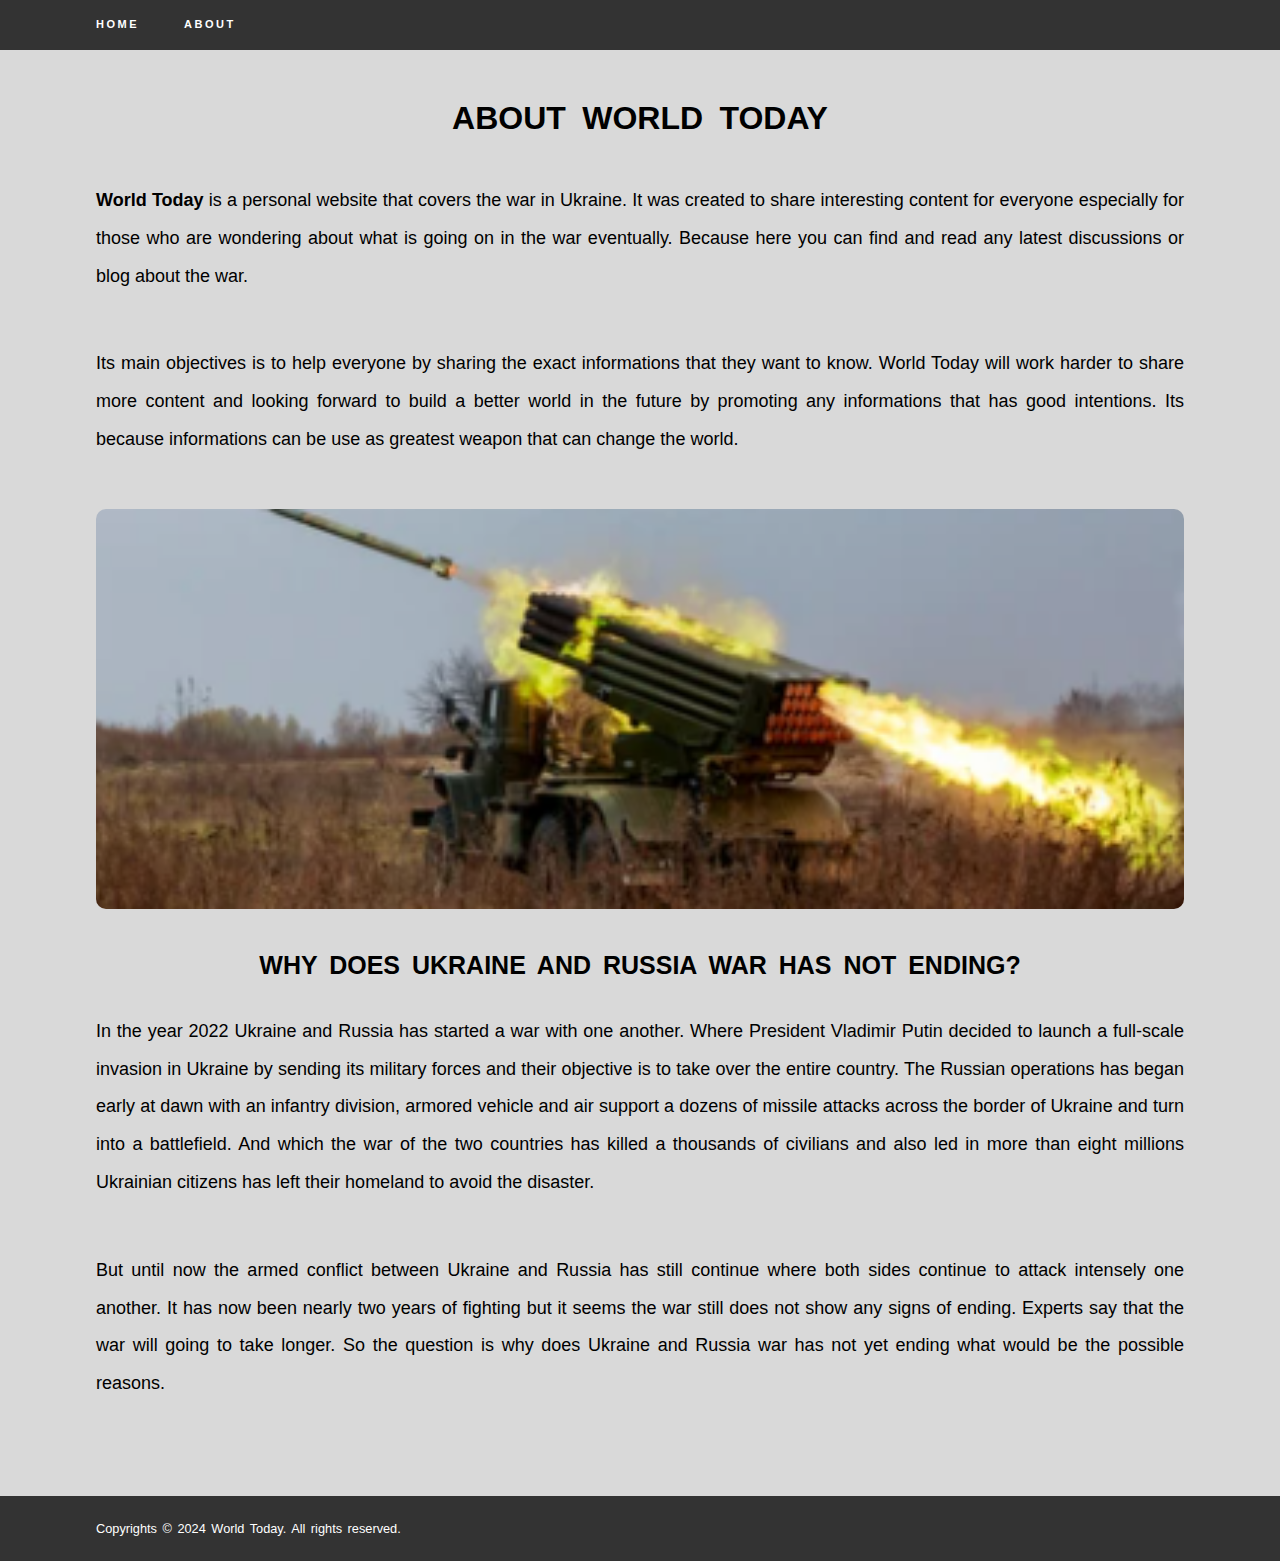
==== commit a48f9737: "Add files via upload" ====
--- a/about.html
+++ b/about.html
@@ -9,7 +9,7 @@
 	<style>
 		.about-world-today{
 			font-family: "Poppins" , sans-serif;
-			padding: 50px 10% 30px;
+			padding: 50px 7.5% 30px;
 		}
 		.about-world-today .text-box{
 			
@@ -17,13 +17,13 @@
 		.about-world-today .text-box h1{
 			font-weight: 600;
 			text-align: center;
-			font-size: 30px;
+			font-size: 32px;
 			word-spacing: 7.5px;
 			text-transform: uppercase;
 			padding-bottom: 20px;
 		}
 		.about-world-today .text-box h2{
-			font-size: 22px;
+			font-size: 25px;
 			padding: 15px 0px 5px;
 			text-align: center;
 			word-spacing: 5px;
@@ -123,11 +123,11 @@
 			<div class="text-box">
 				<h1>About World Today</h1>
 					<p>
-						<strong>World Today</strong> is a personal website that covers the war in Ukraine. It was created to share any interesting content for everyone for those who want to learn more and to discover about what is going on in the war eventually. Because here you can find and read any latest discussions or blog about the war in Ukraine. That might help to answer some questions which includes why does the war has not ending, how to end the war and more.
+						<strong>World Today</strong> is a personal website that covers the war in Ukraine. It was created to share interesting content for everyone especially for those who are wondering about what is going on in the war eventually. Because here you can find and read any latest discussions or blog about the war.
 					</p>
 						
 					<p>
-						Its main objectives is to help everyone by sharing the exact informations that they want to know. World Today was looking forward to build a better world in the the future by promoting any informations which has a good intentions because informations can be use as a weapon that can change the world.
+						Its main objectives is to help everyone by sharing the exact informations that they want to know. World Today will work harder to share more content and looking forward to build a better world in the future by promoting any informations that has good intentions. Its because informations can be use as greatest weapon that can change the world.
 					</p>
 
 					<div class="image-content">
@@ -139,7 +139,7 @@
 						In the year 2022 Ukraine and Russia has started a war with one another. Where President Vladimir Putin decided to launch a full-scale invasion in Ukraine by sending its military forces and their objective is to take over the entire country. The Russian operations has began early at dawn with an infantry division, armored vehicle and air support a dozens of missile attacks across the border of Ukraine and turn into a battlefield. And which the war of the two countries has killed a thousands of civilians and also led in more than eight millions Ukrainian citizens has left their homeland to avoid the disaster. 
 					</p>
 					<p>
-						But until now the armed conflict between Ukraine and Russia has still continue where both sides continue to attack intensely one another. It has now been nearly two years of fighting but it seems the war still does not show any signs of ending. Experts say that the war will going to take longer. So the question is why does Ukraine and Russia war has not yet ending or what would be the possible reasons that keeps the conflict continues.
+						But until now the armed conflict between Ukraine and Russia has still continue where both sides continue to attack intensely one another. It has now been nearly two years of fighting but it seems the war still does not show any signs of ending. Experts say that the war will going to take longer. So the question is why does Ukraine and Russia war has not yet ending what would be the possible reasons.
 					</p>
 			</div>
 		</div>
--- a/style.css
+++ b/style.css
@@ -14,7 +14,7 @@
 }
 .nav-area{
 	display: flex;
-	padding: 12px 10% 18px;
+	padding: 14px 7.5% 18px;
   	background-color: #333;
 
   	
@@ -26,10 +26,10 @@
 	
 	text-decoration: none;
 	margin-right: 45px;
-	font-size: 12px;
+	font-size: 11px;
 	font-weight: 800;
 	color: #fff;
-
+	letter-spacing: 2.5px;
 }
 
 @media screen and (max-width: 800px) {
@@ -55,7 +55,7 @@
 
 
 .content{
-	padding: 50px 10% 30px;
+	padding: 50px 7.5% 30px;
 }
 .row{
 	display: flex;
@@ -97,7 +97,8 @@
 	padding: 7px 12px;
 	font-size: 11px;
 	letter-spacing: 1px;
-	font-weight: 600;
+	word-spacing: 3px;
+	font-weight: 800;text-transform: uppercase;
 }
 .row .main .more-details a:hover{
 	background-color: #000;
@@ -116,25 +117,27 @@
 	
 }
 .row .aside h3{
-	font-size: 17px;
+	font-size: 16px;
 	text-align: center;
-	background-color: #333;
-	color: #fff;
+	background-color: #fff;
+	color: #000;
 	padding: 8px 0px;
 	border-radius: 8px;
+	box-shadow: 5px 5px 15px gray;
 }
 .row .aside p{
 	line-height: .75cm;
 	font-size: 14px;
 	text-align: justify;
-	padding: 25px 15px 30px;
+	padding: 15px 15px 20px;
 	background-color: #fff;
 	margin-top: 20px;
 	border-radius: 8px;
-}
-
-
-@media screen and (max-width: 800px) {
+	box-shadow: 5px 5px 20px gray;
+}
+
+
+@media screen and (max-width: 992px) {
 	.content{
 		padding: 25px 20px;
 	}
@@ -189,13 +192,12 @@
 		font-size: 2vh;
 		line-height: .75cm;
 		text-align: justify;
-		padding: 20px 15px 15px;
 		line-height: .65cm;
 		margin-top: 15px;
 	}
 }
 
-@media screen and (max-width: 480px) {
+@media screen and (max-width: 600px) {
 	.content{
 		padding: 25px 20px;
 	}
@@ -245,11 +247,11 @@
 		
 	}
 	.row .aside p{
-		text-align: left;
+		text-align: justify;
 		padding: 0px 0px 20px;
 		margin-top: 0px;
 		background-color: #d9d9d9;
-
+		box-shadow: none;
 	}
 }
 
@@ -258,7 +260,7 @@
 	margin-top: 3%;
 }
 .copyright .text-box{
-	padding: 25px 10% 25px;
+	padding: 25px 7.5% 25px;
 	background-color: #333;
 }
 .copyright .text-box p{
